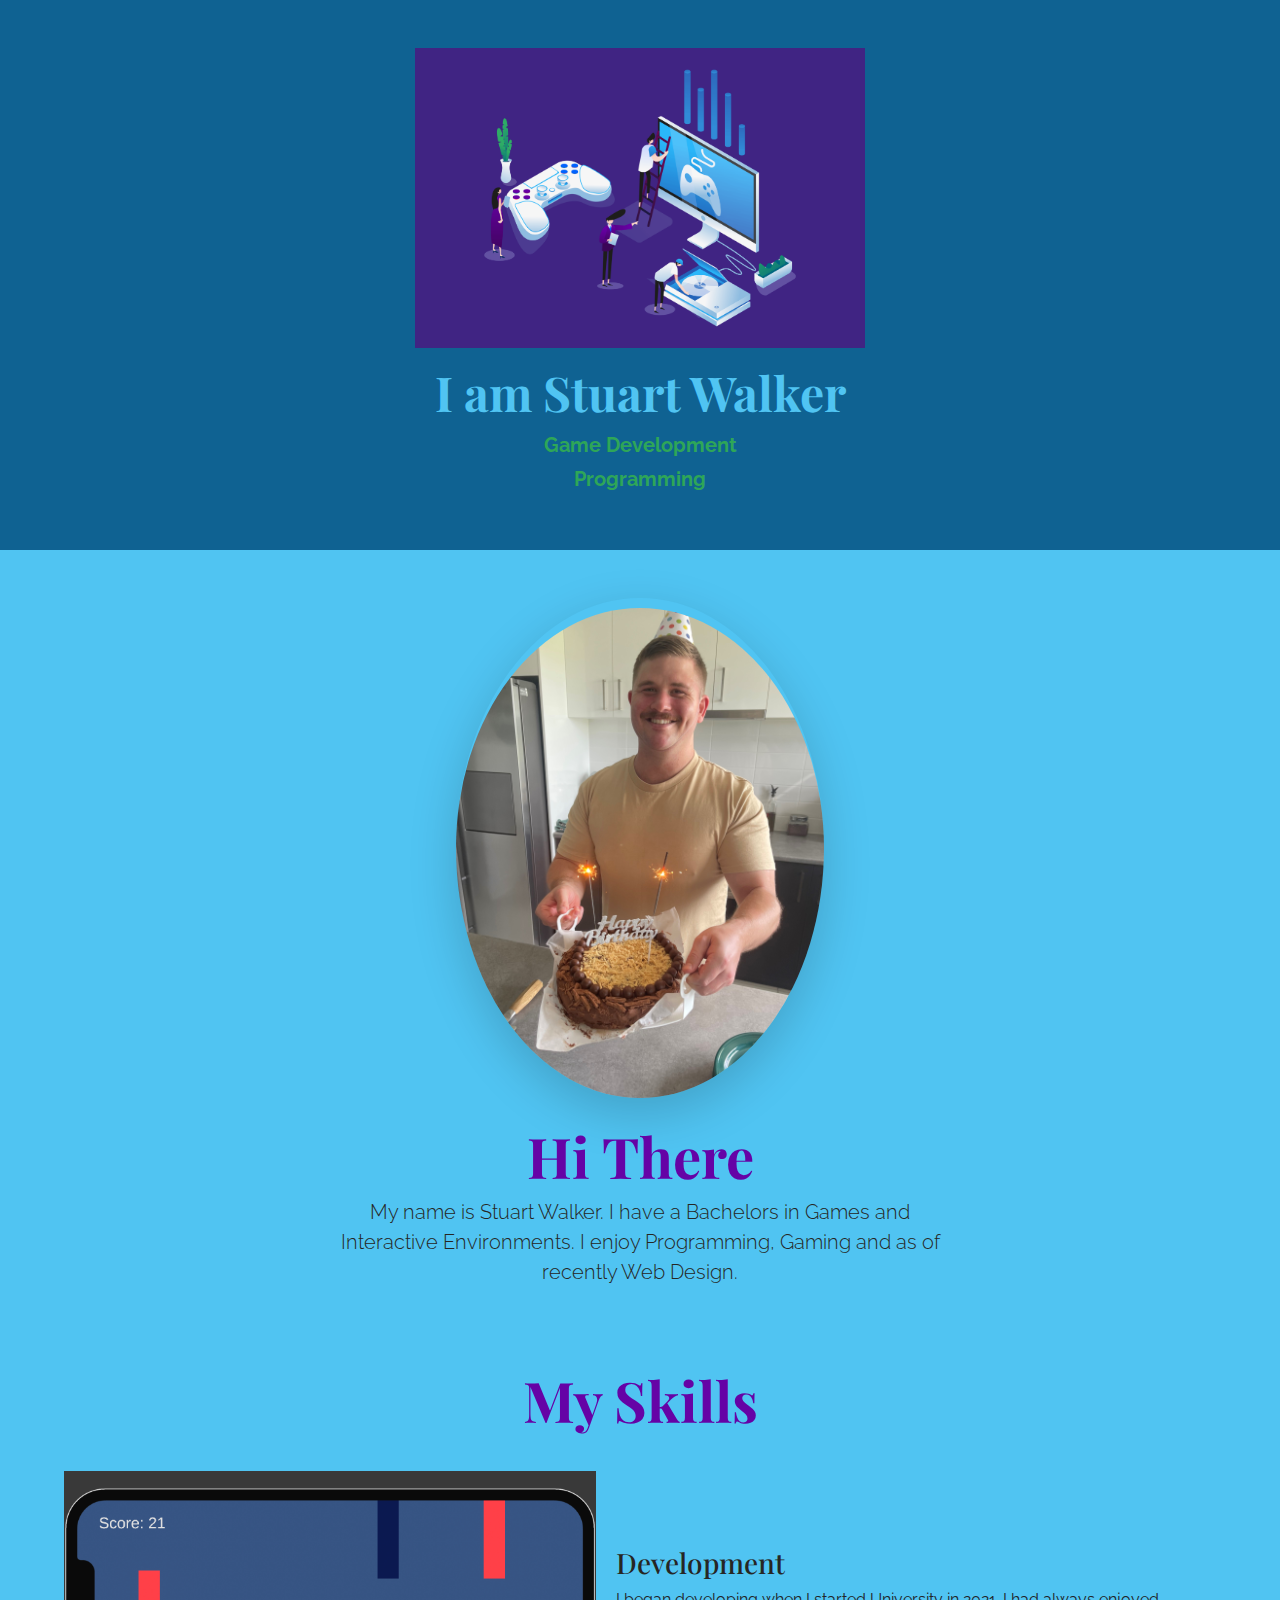
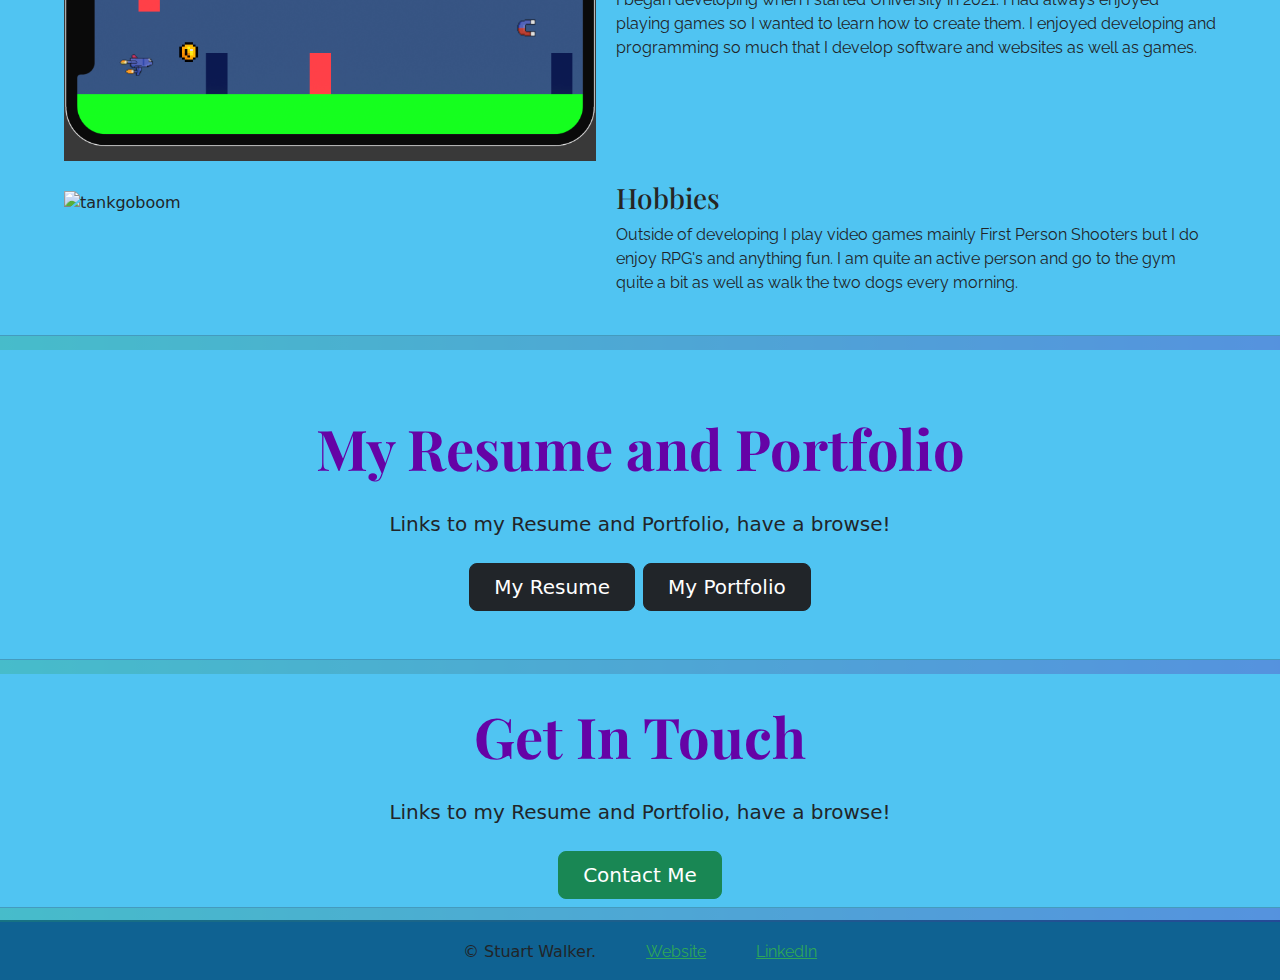
==== index.html @ 08a79f79 "Add files via upload" ====
<!DOCTYPE html>
<html lang="en">

<head>
    <meta charset="UTF-8" />
    <meta name="viewport" content="width=device-width, initial-scale=1.0" />
    <link rel="stylesheet" href="styles.css" />
    <link href="https://cdn.jsdelivr.net/npm/bootstrap@5.3.3/dist/css/bootstrap.min.css" rel="stylesheet"
        integrity="sha384-QWTKZyjpPEjISv5WaRU9OFeRpok6YctnYmDr5pNlyT2bRjXh0JMhjY6hW+ALEwIH" crossorigin="anonymous" />
    <title>Stuart Walker</title>
    <link rel="preconnect" href="https://fonts.googleapis.com" />
    <link rel="preconnect" href="https://fonts.googleapis.com" />
    <link rel="preconnect" href="https://fonts.gstatic.com" crossorigin />
    <link
        href="https://fonts.googleapis.com/css2?family=Playfair+Display:ital,wght@0,400..900;1,400..900&family=Raleway:ital,wght@0,100..900;1,100..900&display=swap"
        rel="stylesheet" />
</head>

<body>
    <div class="hero1">
        <div class="px-4 py-5 text-center hero">
            <img class="d-block mx-auto mb-3" src="./images/gamedevpic.png" alt="game dev pic" height="300" />
            <h1 class="display-5 fw-bold imstuart">I am Stuart Walker</h1>
            <div class="col-lg-6 mx-auto gamepro">
                <p class="lead mb-1 fw-bold">Game Development</p>
                <p class="lead mb-2 fw-bold">Programming</p>
                <div class="d-grid gap-2 d-sm-flex justify-content-sm-center"></div>
            </div>
        </div>
    </div>
    <div class="aboutme">
        <div class="px-4 pt-5 text-center border-bottom">
            <div class="container px-1">
                <img src="./images/picofme.jpg" class="img-fluid rounded-circle shadow-lg mb-4" alt="pic of Stuart"
                    loading="lazy" />
            </div>
            <h1 class="display-4 fw-bold metitle">Hi There</h1>
            <div class="col-lg-6 mx-auto">
                <p class="lead mb-4 mep">
                    My name is Stuart Walker. I have a Bachelors in Games and
                    Interactive Environments. I enjoy Programming, Gaming and as of
                    recently Web Design.
                </p>
                <div class="d-grid gap-2 d-sm-flex justify-content-sm-center mb-5"></div>
            </div>
            <div class="overflow-hidden"></div>
        </div>
    </div>
    <div class="skills">
        <h2 class="display-4 fw-bold px-4 pt-3 text-center skilltitle">
            My Skills
        </h2>
        <div class="outergrid">
            <div class="grid-container">
                <div class="pixelescape img-fluid">
                    <img src="./images/PixelEscape.png" alt="pixelescape" />
                </div>
                <div class="coding">
                    <h3 class="skillh">Development</h3>
                    <p class="devp">
                        <!-- class name modified for consistency -->
                        I began developing when I started University in 2021. I had always
                        enjoyed playing games so I wanted to learn how to create them. I
                        enjoyed developing and programming so much that I develop software
                        and websites as well as games.
                    </p>
                </div>
                <div class="tankgoboom img-fluid">
                    <img src="./images/TankgoBoom.png" alt="tankgoboom" />
                </div>
                <div class="hobbies">
                    <h3 class="skillh">Hobbies</h3>
                    <p class="skillp">
                        <!-- class name modified for consistency -->
                        Outside of developing I play video games mainly First Person
                        Shooters but I do enjoy RPG's and anything fun. I am quite an
                        active person and go to the gym quite a bit as well as walk the
                        two dogs every morning.
                    </p>
                </div>
            </div>
        </div>
        <hr class="my-4 styled-hr">
        <div class="px-4 py-4 my-2 text-center">
            <h3 class="display-4 fw-bold px-4 pt-3 text-center skilltitle">
                My Resume and Portfolio
            </h3>
            <div class="col-lg-6 mx-auto">
                <p class="lead mb-4">
                    Links to my Resume and Portfolio, have a browse!
                </p>
                <div class="d-grid gap-2 d-sm-flex justify-content-sm-center">
                    <a href="./resume/index.html" target="_blank" class="btn btn-dark btn-lg px-4 gap-3">My Resume</a>
                    <a href="https://n10956069.wixsite.com/stuart-walker" target="_blank"
                        class="btn btn-dark btn-lg px-4 gap-3">My Portfolio</a>
                </div>
            </div>
        </div>
        <hr class="my-4 styled-hr">
        <div class="px-4 text-center contactme">
            <h3 class="display-4 fw-bold px-4 pt-1 text-center skilltitle">
                Get In Touch
            </h3>
            <div class="col-lg-6 mx-auto">
                <p class="lead mb-4">
                    Links to my Resume and Portfolio, have a browse!
                </p>
                <div class="d-grid gap-2 d-sm-flex justify-content-sm-center">
                    <a href="mailto:stuwalker90@gmail.com" target="_blank" class="btn btn-success btn-lg px-4 gap-3">Contact Me</a>
                </div>
            </div>
        </div>
        <hr class="my-2 styled-hr">
    </div>
    <div class="bottom-container">
        <a class="footer-link" href="https://www.linkedin.com/in/stuwalks/">LinkedIn</a>
        <a class="footer-link" href="https://n10956069.wixsite.com/stuart-walker">Website</a>
        <p class="copyright">© Stuart Walker.</p>
      </div>
</body>

</html>
---- styles.css ----
.hero
{
    background-color: #0F6292;
}
.imstuart
{
    color: #50C4F2;
    font-family: 'Playfair Display';
}
.gamepro
{
    color: #2EA658;
    font-weight:bolder;
    font-family: 'Raleway', serif;
}
.aboutme
{
    background-color: #50C4F2;
}
.aboutme img
{
    max-width: 100%;
    max-height: 500px;
    width: auto;
    height: auto;
    padding-top: 10px;
}
.metitle
{
    font-family: 'Playfair Display';
    color: #6503A6;
}
.mep
{
    font-family: 'Raleway', serif;
    color:#262624;
}
.skills img {
    max-width: 100%;
    max-height: 300px;
    width: auto;
    height: auto;
    padding-top: 10px;
}
.aboutme,
.skills 
{
    margin-bottom: -10px;
}

.skills 
{
    background-color: #50C4F2;
}
.skilltitle
{
    color: #6503A6;
    padding-bottom:20px;
    font-family: 'Playfair Display';
}
.outergrid
{
    display: flex;
    justify-content: center;
}
.grid-container {
    display: grid;
    grid-template-columns: auto 600px; /* First column auto-sized for images, second column takes the remaining space */
    grid-template-rows: repeat(2, auto); /* Both rows auto-sized based on content */
    gap: 20px;
}

/* Adjusting styles for paragraphs */
.coding,
.hobbies {
    display: flex;
    flex-direction: column;
    justify-content: center;
}

@media screen and (max-width: 768px) {
    .grid-container {
        grid-template-columns: 1fr; /* Single column layout for smaller screens */
    }
}
.devp
{
    font-family: 'Raleway', serif;
}
.skillp
{
    font-family: 'Raleway', serif;
}
.skillh
{
    font-family: 'Playfair Display';
    color:#262624;
}
.styled-hr {
    height: 15px;
    background: linear-gradient(to right, #2EA658, #6503A6);
    margin: 40px 0;
}
.bottom-container
{
    display: flex;
    justify-content: center;
    flex-direction: row-reverse;
    gap: 50px;
    background-color: #0F6292;
    padding-top: 20px;
}
.footer-link
{
    font-family: 'Raleway', serif;
    color: #2EA658;
}
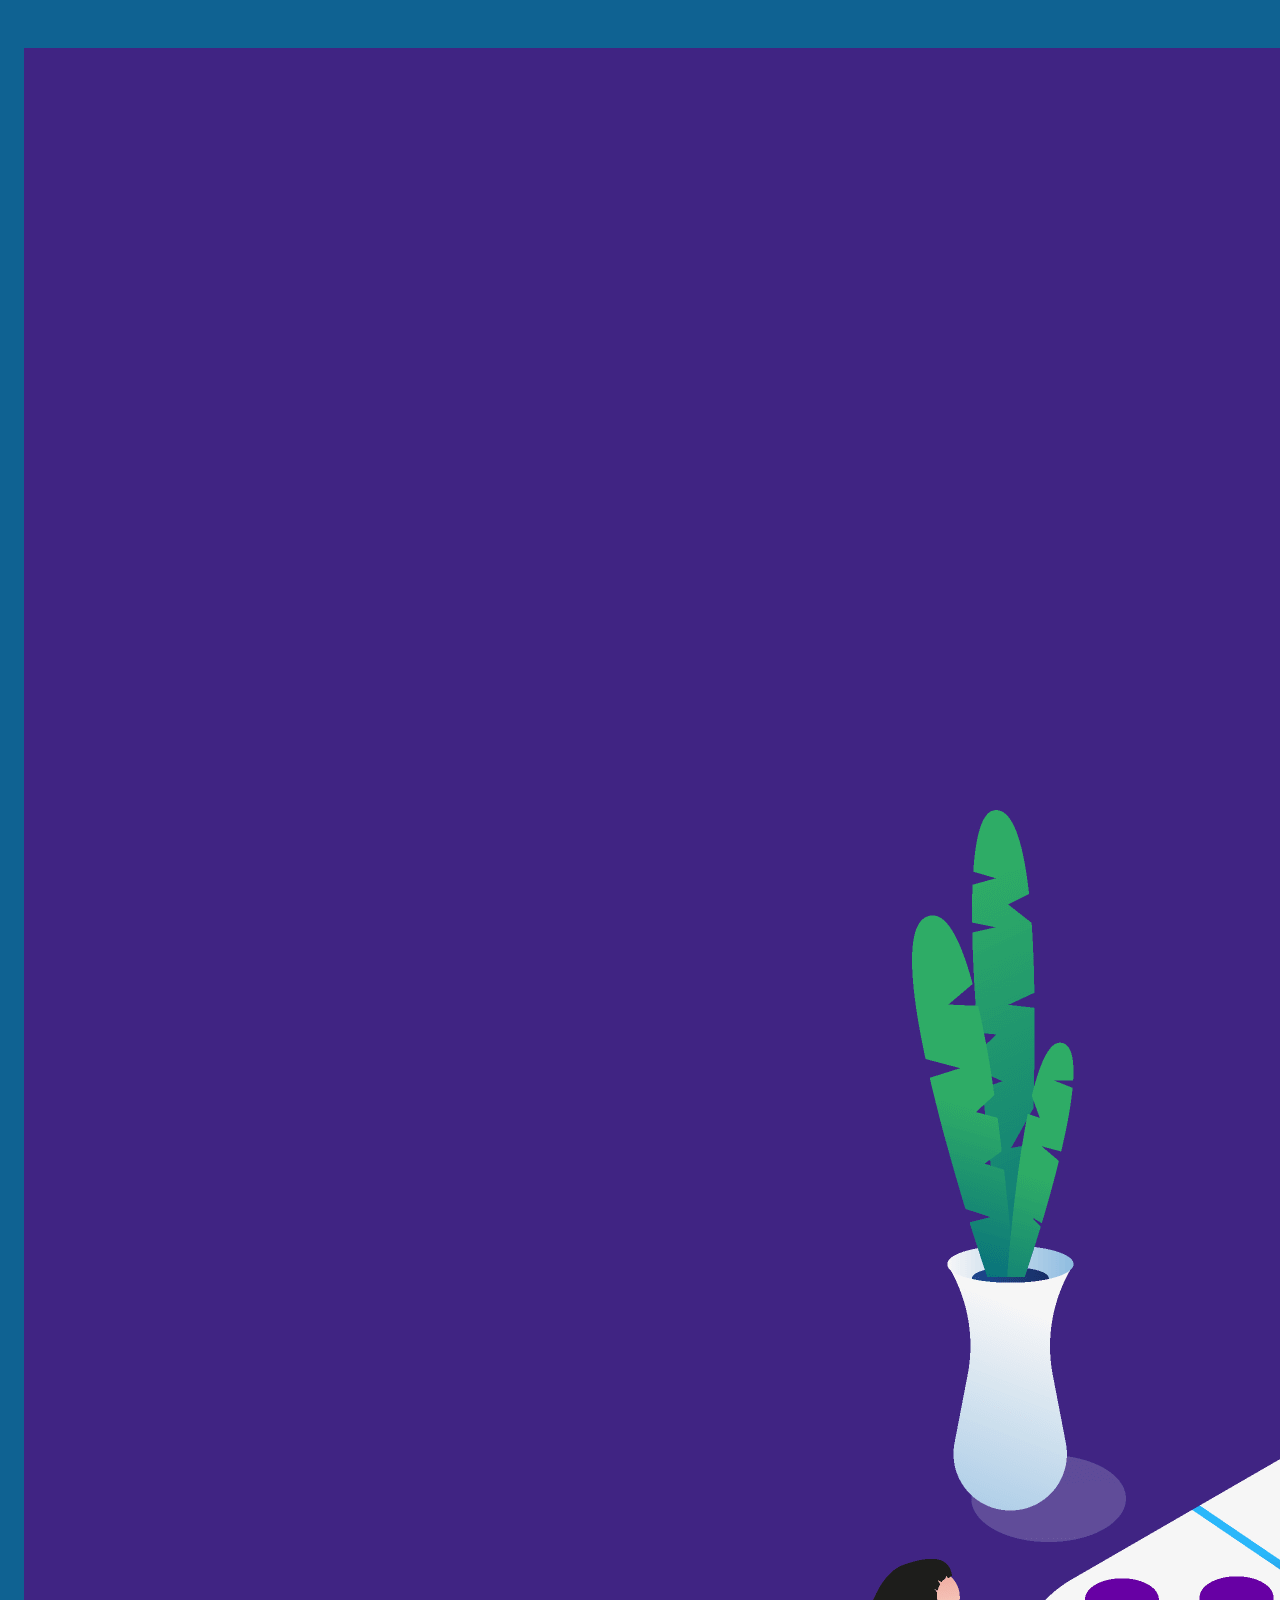
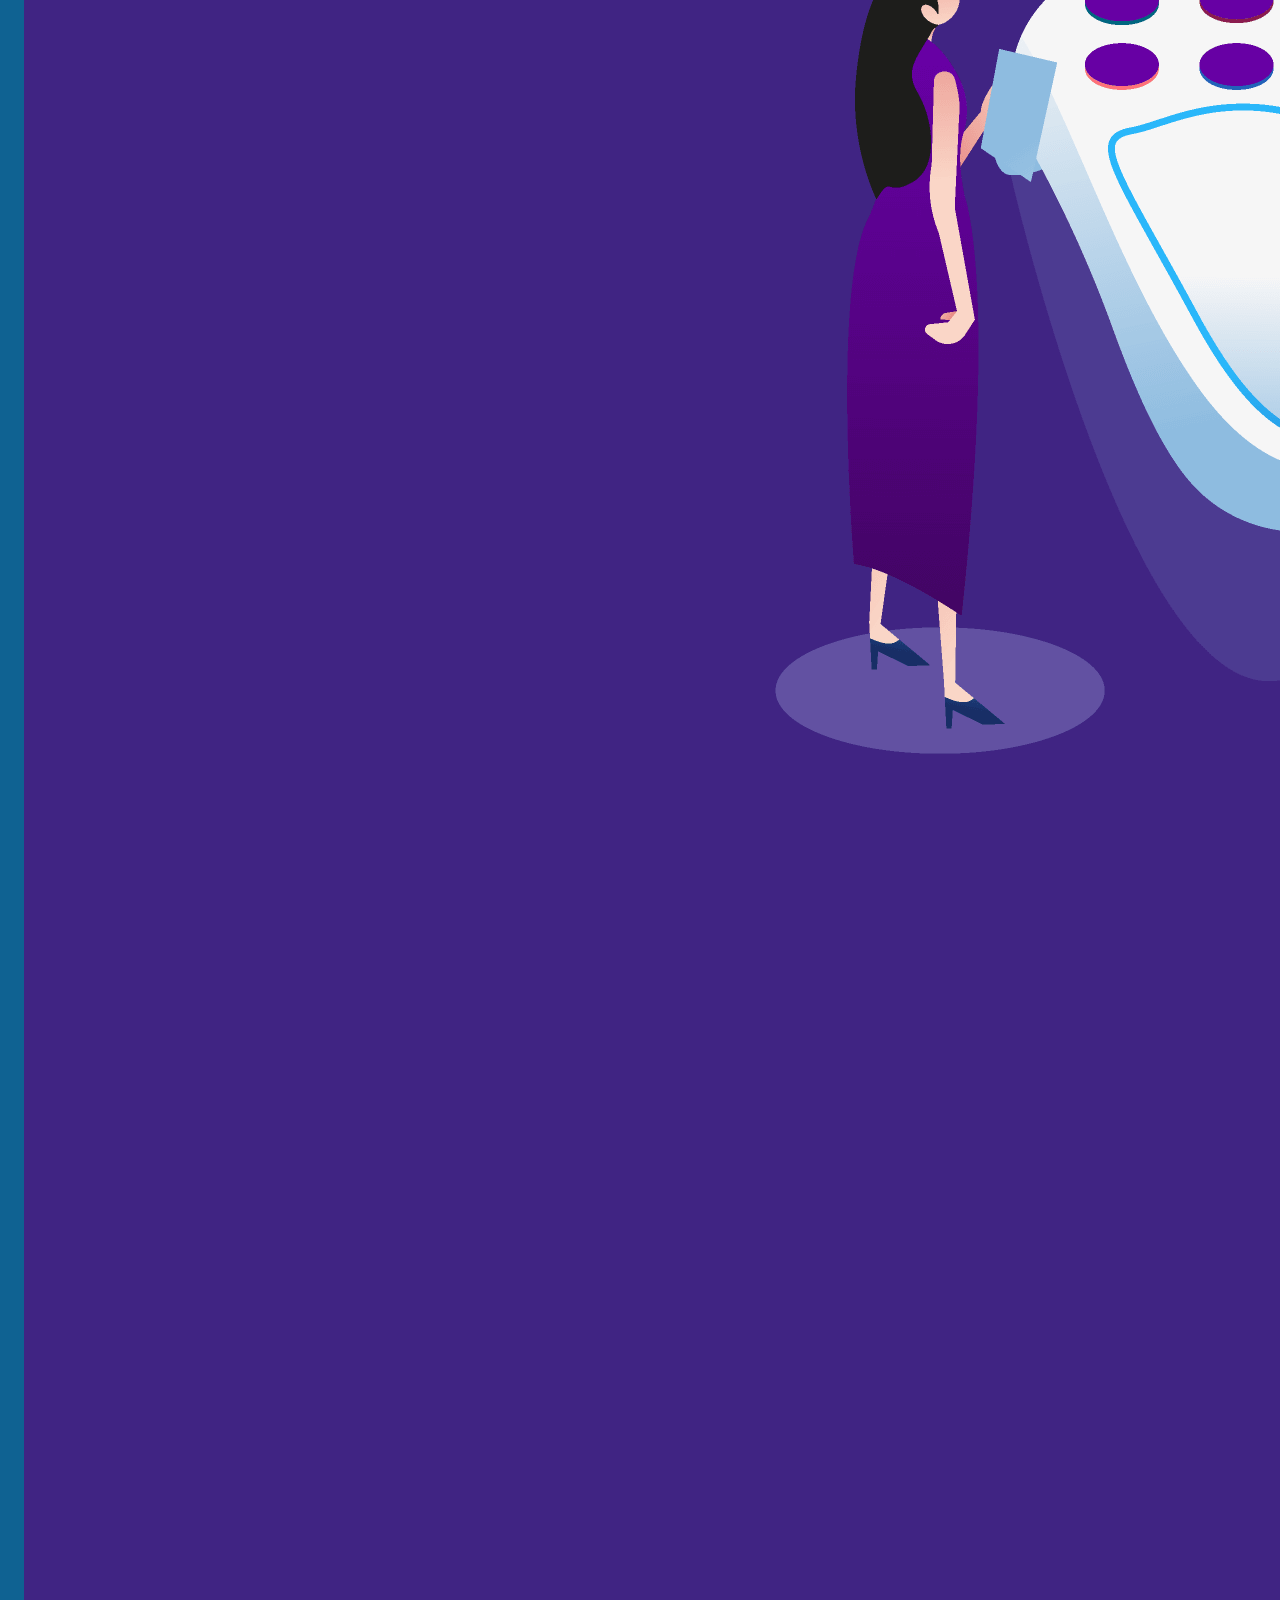
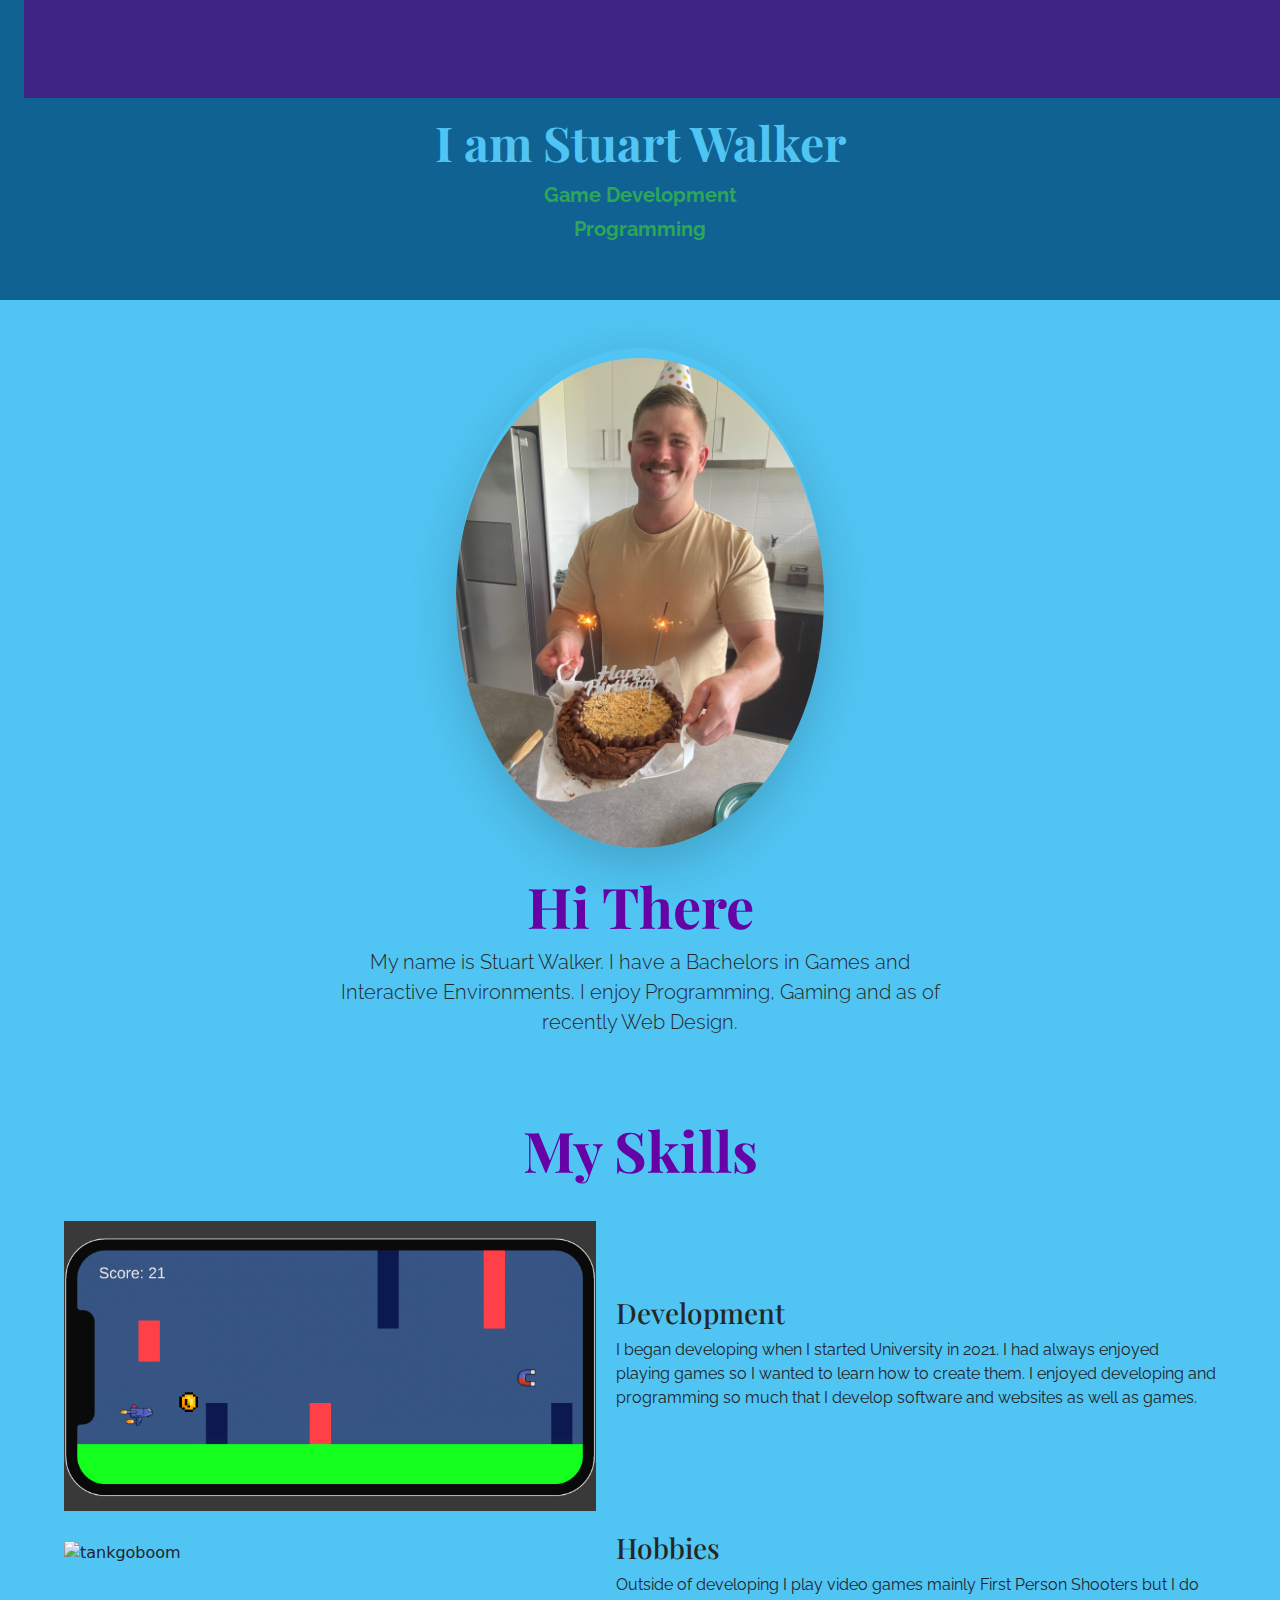
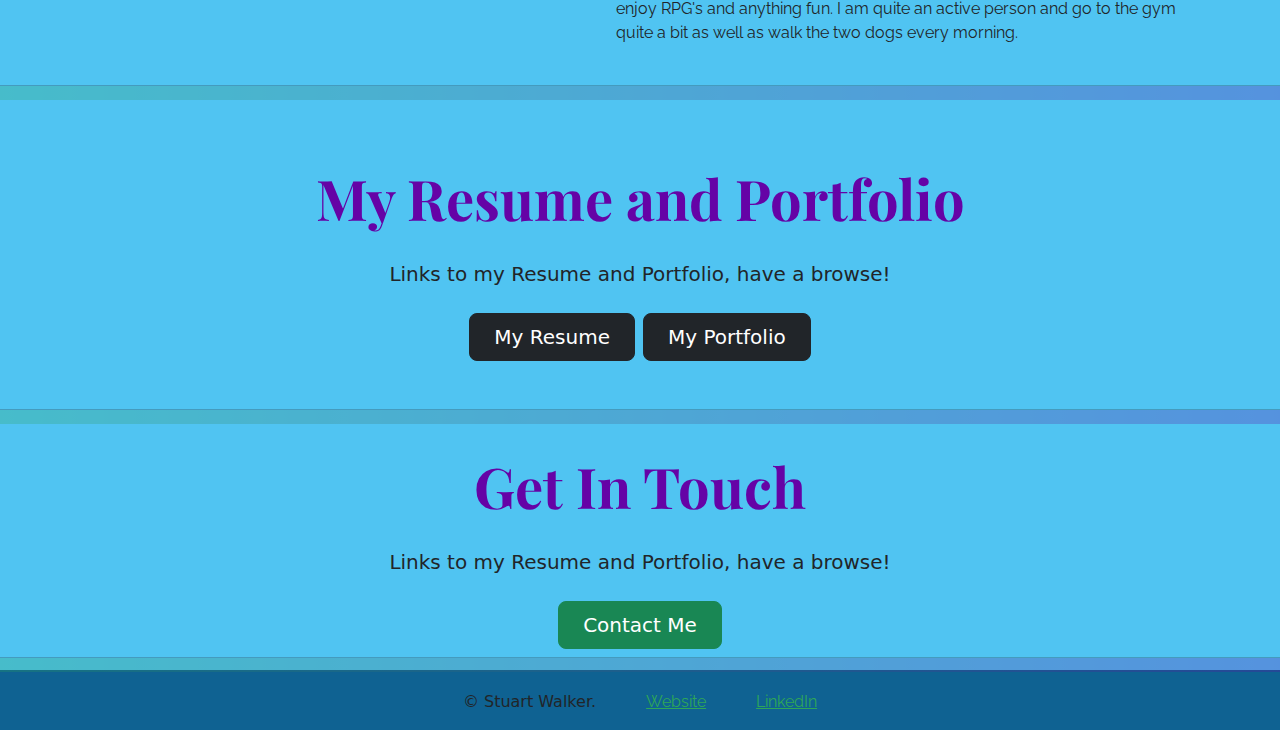
==== commit dcc1af64: "Update index.html" ====
--- a/index.html
+++ b/index.html
@@ -19,7 +19,7 @@
 <body>
     <div class="hero1">
         <div class="px-4 py-5 text-center hero">
-            <img class="d-block mx-auto mb-3" src="./images/gamedevpic.png" alt="game dev pic" height="300" />
+            <img class="d-block mx-auto mb-3" src="./images/gamedevpic.png" alt="game dev pic"/>
             <h1 class="display-5 fw-bold imstuart">I am Stuart Walker</h1>
             <div class="col-lg-6 mx-auto gamepro">
                 <p class="lead mb-1 fw-bold">Game Development</p>
@@ -119,4 +119,4 @@
       </div>
 </body>
 
-</html>+</html>
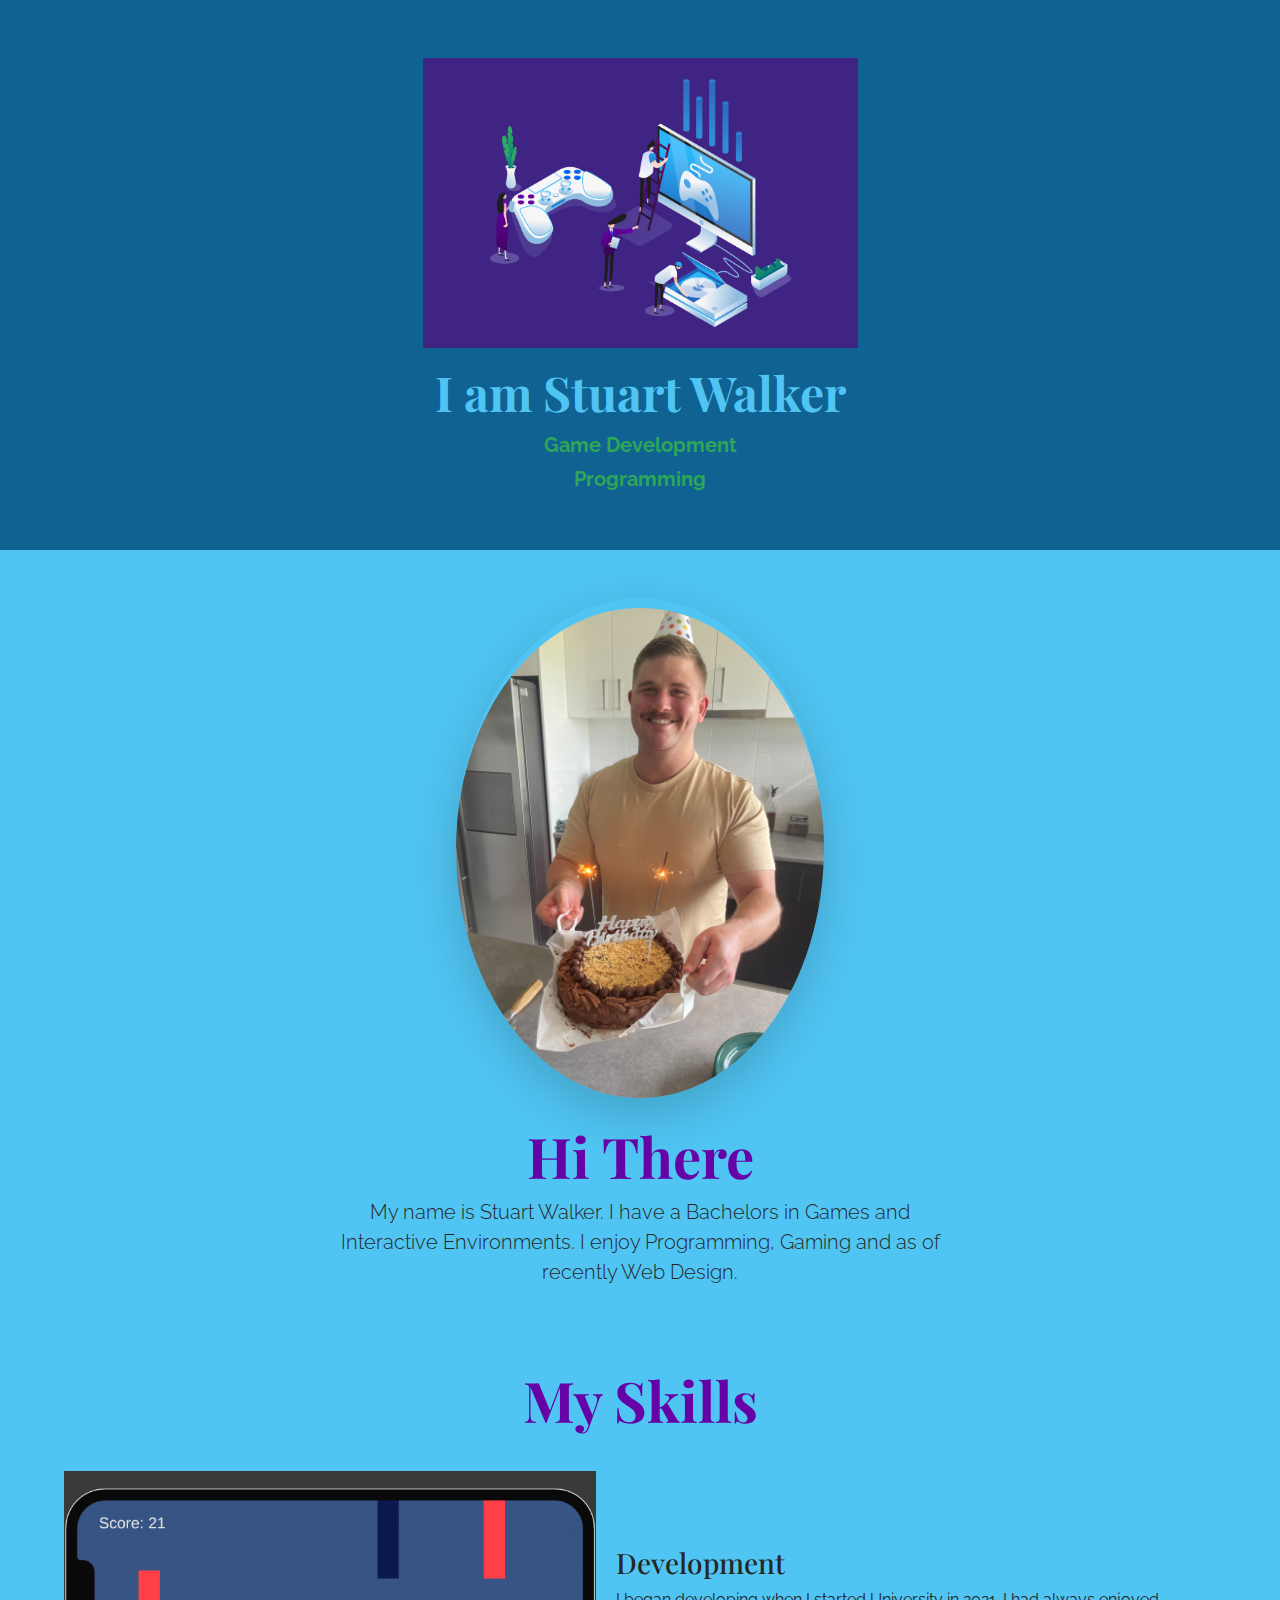
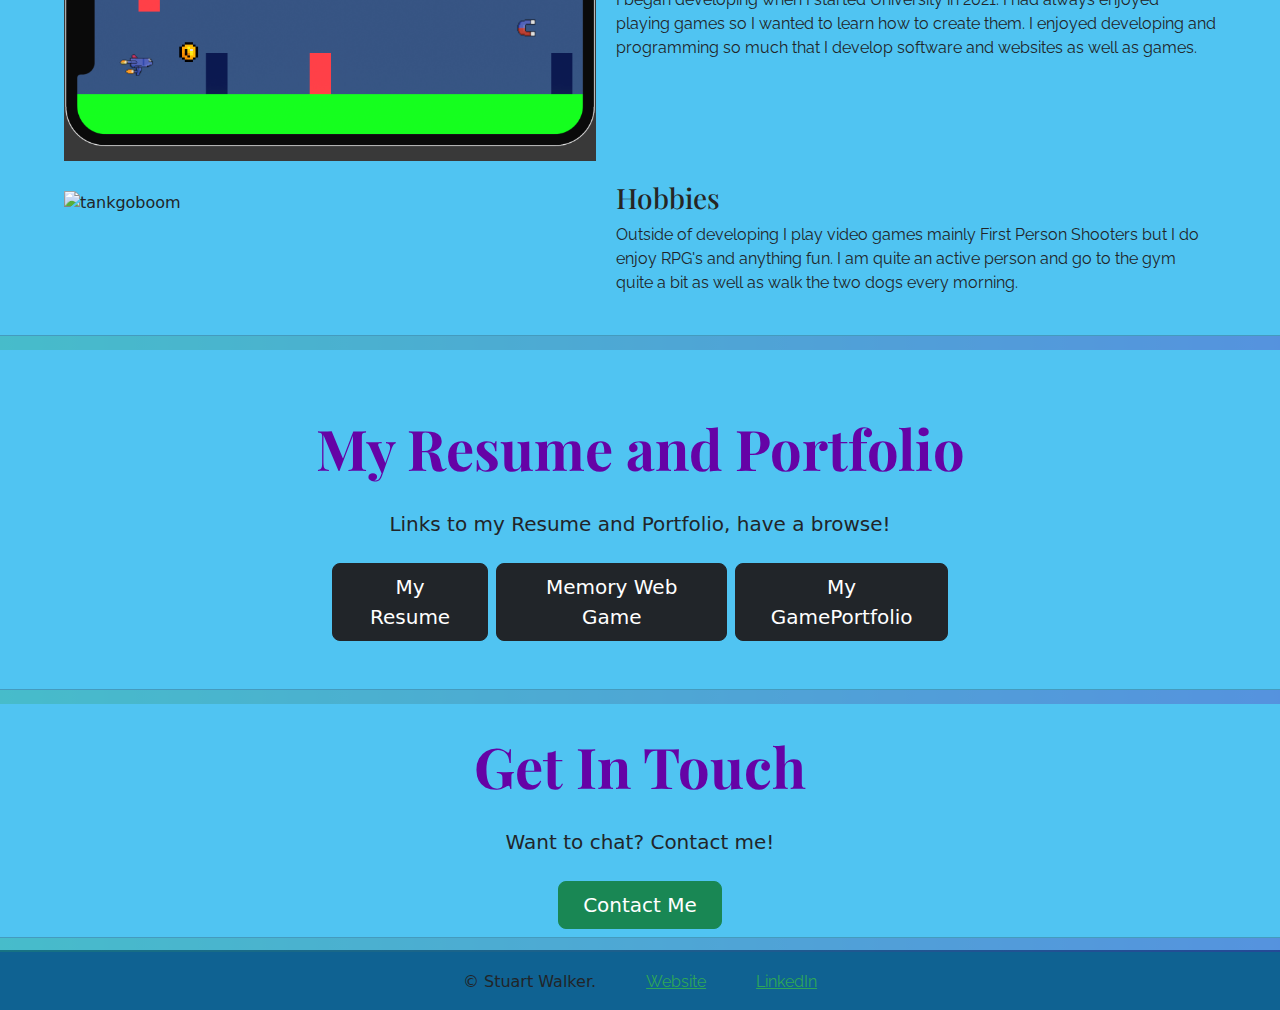
==== commit a20cac04: "Added in memory webgame" ====
--- a/index.html
+++ b/index.html
@@ -91,8 +91,10 @@
                 </p>
                 <div class="d-grid gap-2 d-sm-flex justify-content-sm-center">
                     <a href="./resume/index.html" target="_blank" class="btn btn-dark btn-lg px-4 gap-3">My Resume</a>
+                    <a href="https://stewding1990.github.io/MemoryWebGame/" target="_blank"
+                    class="btn btn-dark btn-lg px-4 gap-3">Memory Web Game</a>
                     <a href="https://n10956069.wixsite.com/stuart-walker" target="_blank"
-                        class="btn btn-dark btn-lg px-4 gap-3">My Portfolio</a>
+                        class="btn btn-dark btn-lg px-4 gap-3">My GamePortfolio</a>
                 </div>
             </div>
         </div>
@@ -103,7 +105,7 @@
             </h3>
             <div class="col-lg-6 mx-auto">
                 <p class="lead mb-4">
-                    Links to my Resume and Portfolio, have a browse!
+                    Want to chat? Contact me!
                 </p>
                 <div class="d-grid gap-2 d-sm-flex justify-content-sm-center">
                     <a href="mailto:stuwalker90@gmail.com" target="_blank" class="btn btn-success btn-lg px-4 gap-3">Contact Me</a>
--- a/styles.css
+++ b/styles.css
@@ -1,6 +1,14 @@
 .hero
 {
     background-color: #0F6292;
+}
+.hero1 img
+{
+    max-width: 100%;
+    max-height: 300px;
+    width: auto;
+    height: auto;
+    padding-top: 10px;
 }
 .imstuart
 {
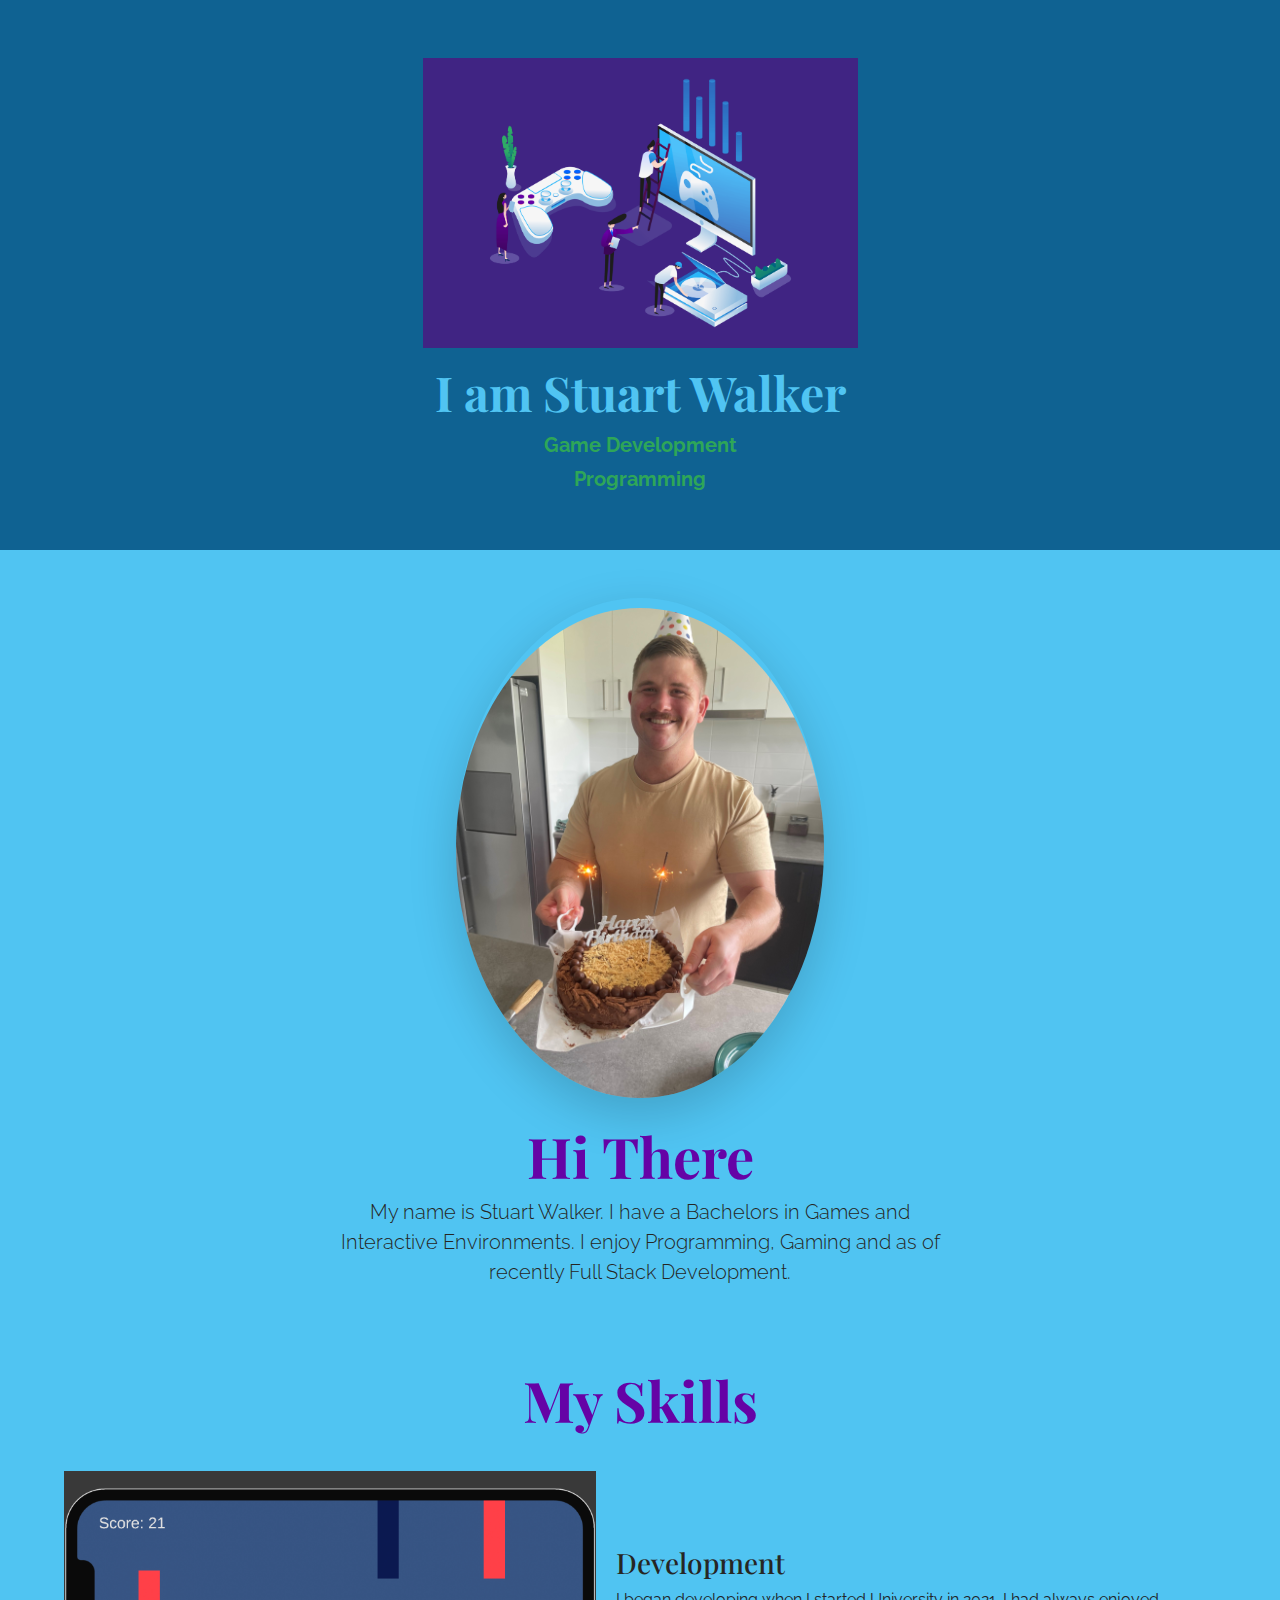
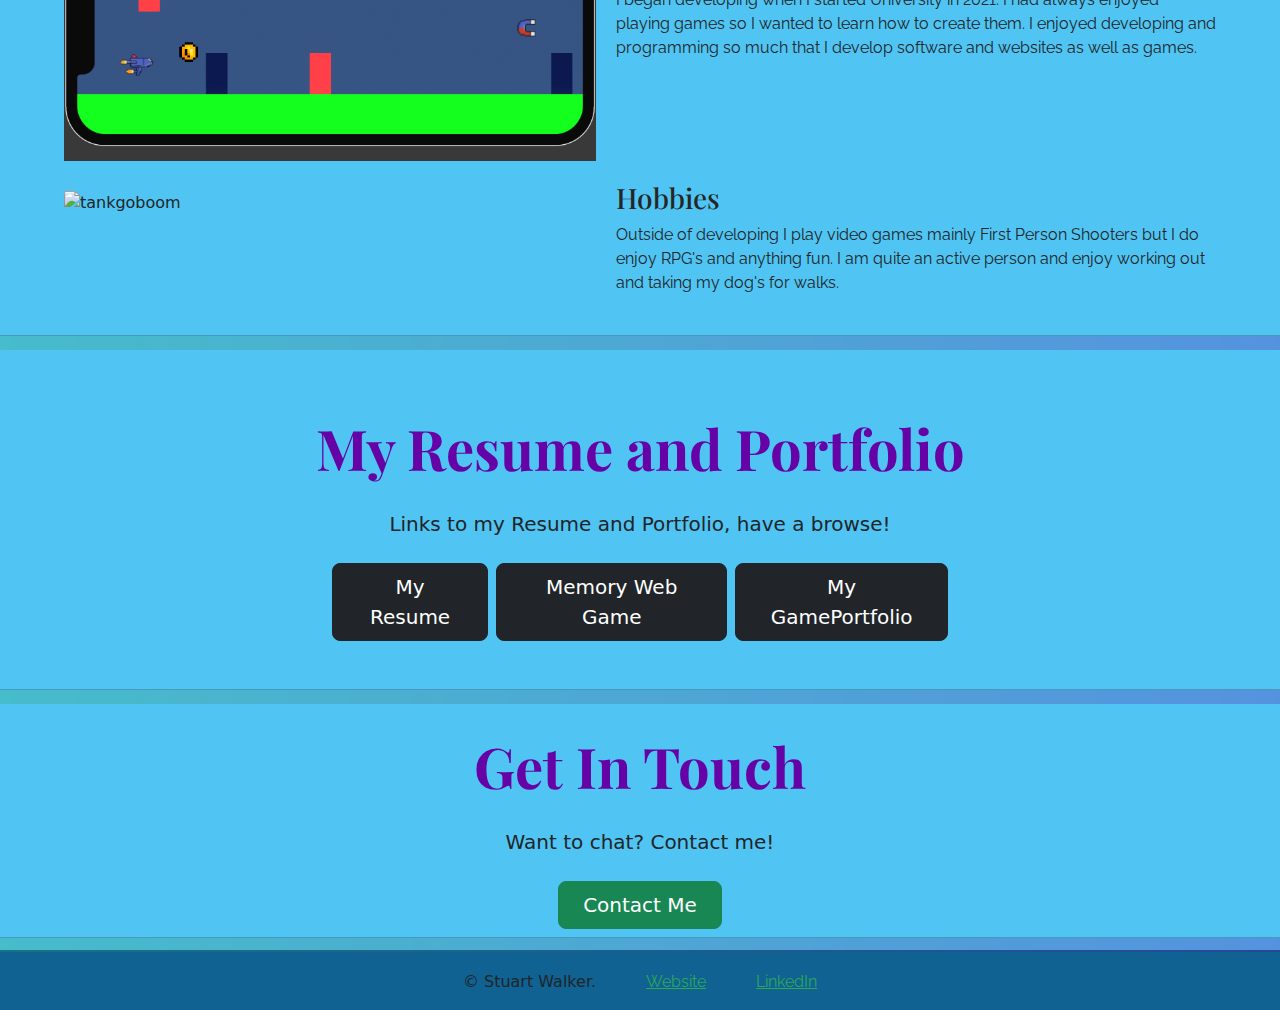
==== commit 5f765447: "Updated" ====
--- a/index.html
+++ b/index.html
@@ -39,7 +39,7 @@
                 <p class="lead mb-4 mep">
                     My name is Stuart Walker. I have a Bachelors in Games and
                     Interactive Environments. I enjoy Programming, Gaming and as of
-                    recently Web Design.
+                    recently Full Stack Development.
                 </p>
                 <div class="d-grid gap-2 d-sm-flex justify-content-sm-center mb-5"></div>
             </div>
@@ -74,8 +74,7 @@
                         <!-- class name modified for consistency -->
                         Outside of developing I play video games mainly First Person
                         Shooters but I do enjoy RPG's and anything fun. I am quite an
-                        active person and go to the gym quite a bit as well as walk the
-                        two dogs every morning.
+                        active person and enjoy working out and taking my dog's for walks. 
                     </p>
                 </div>
             </div>
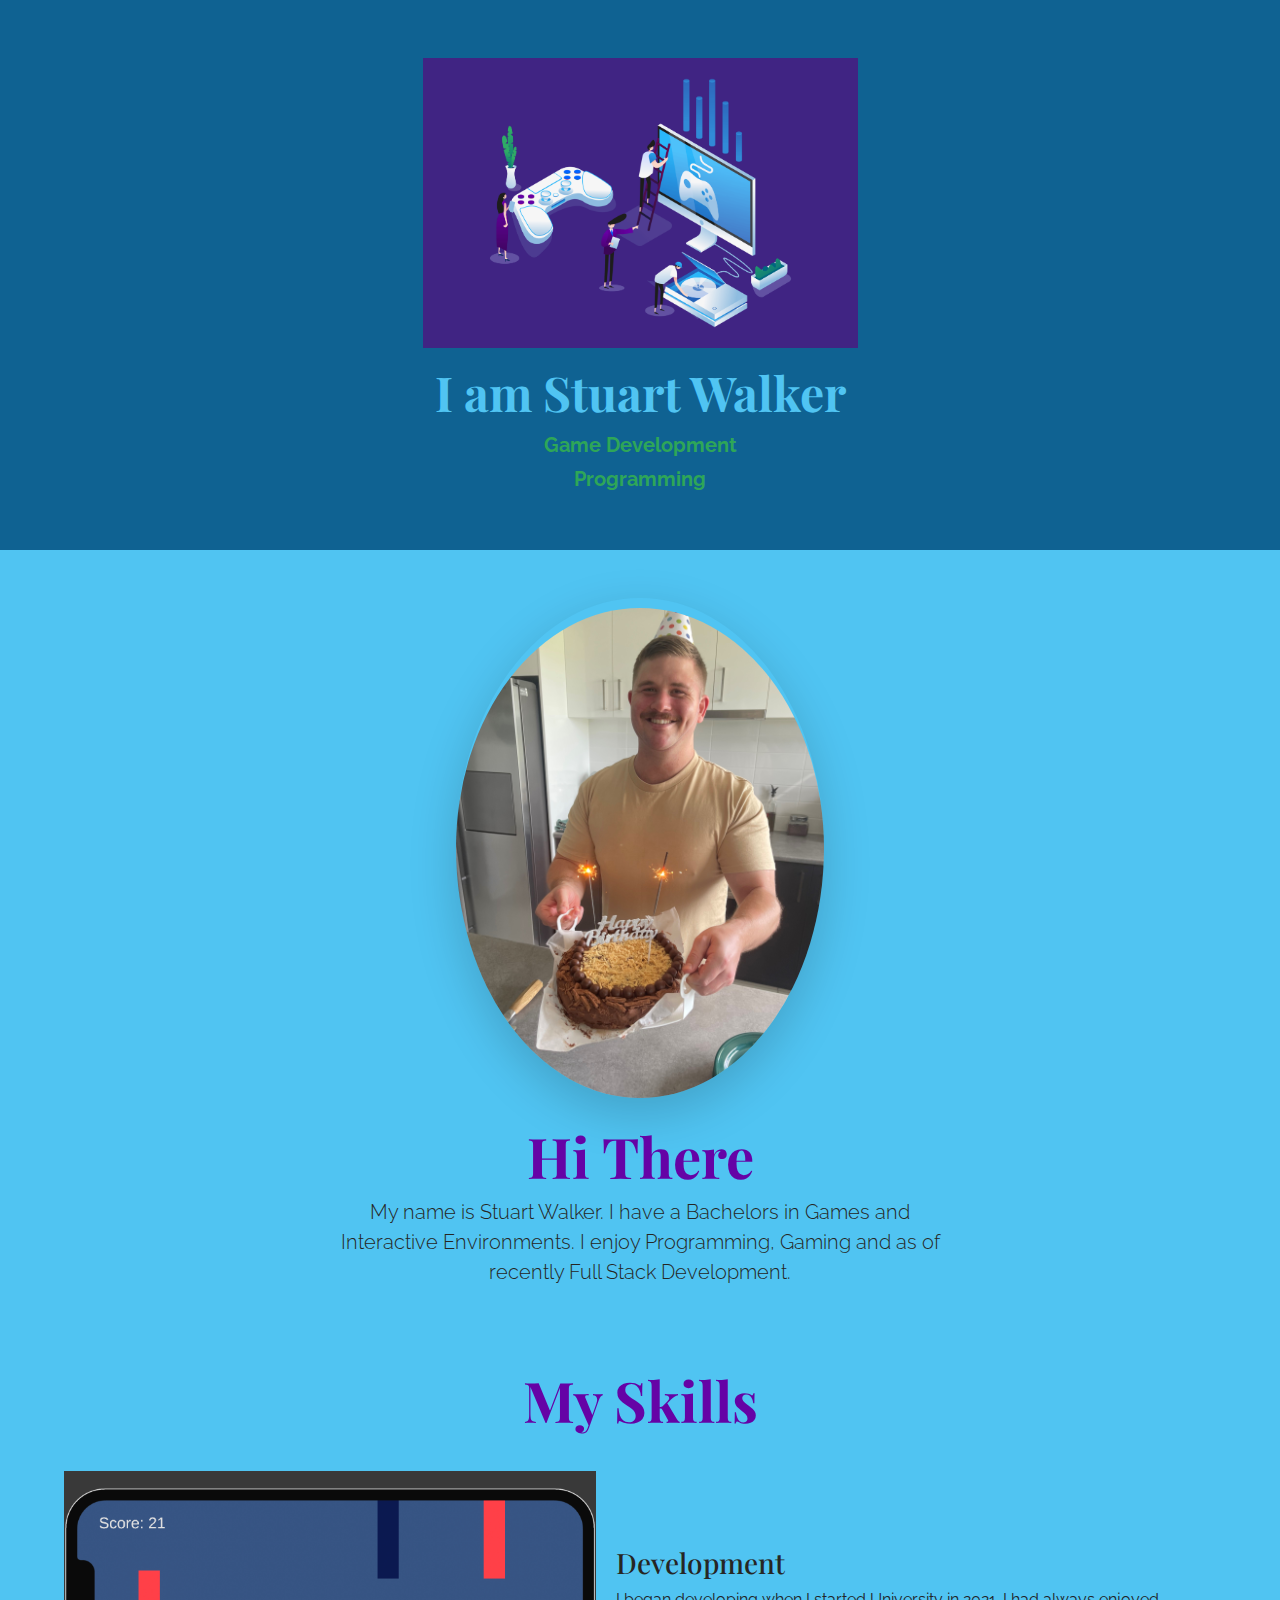
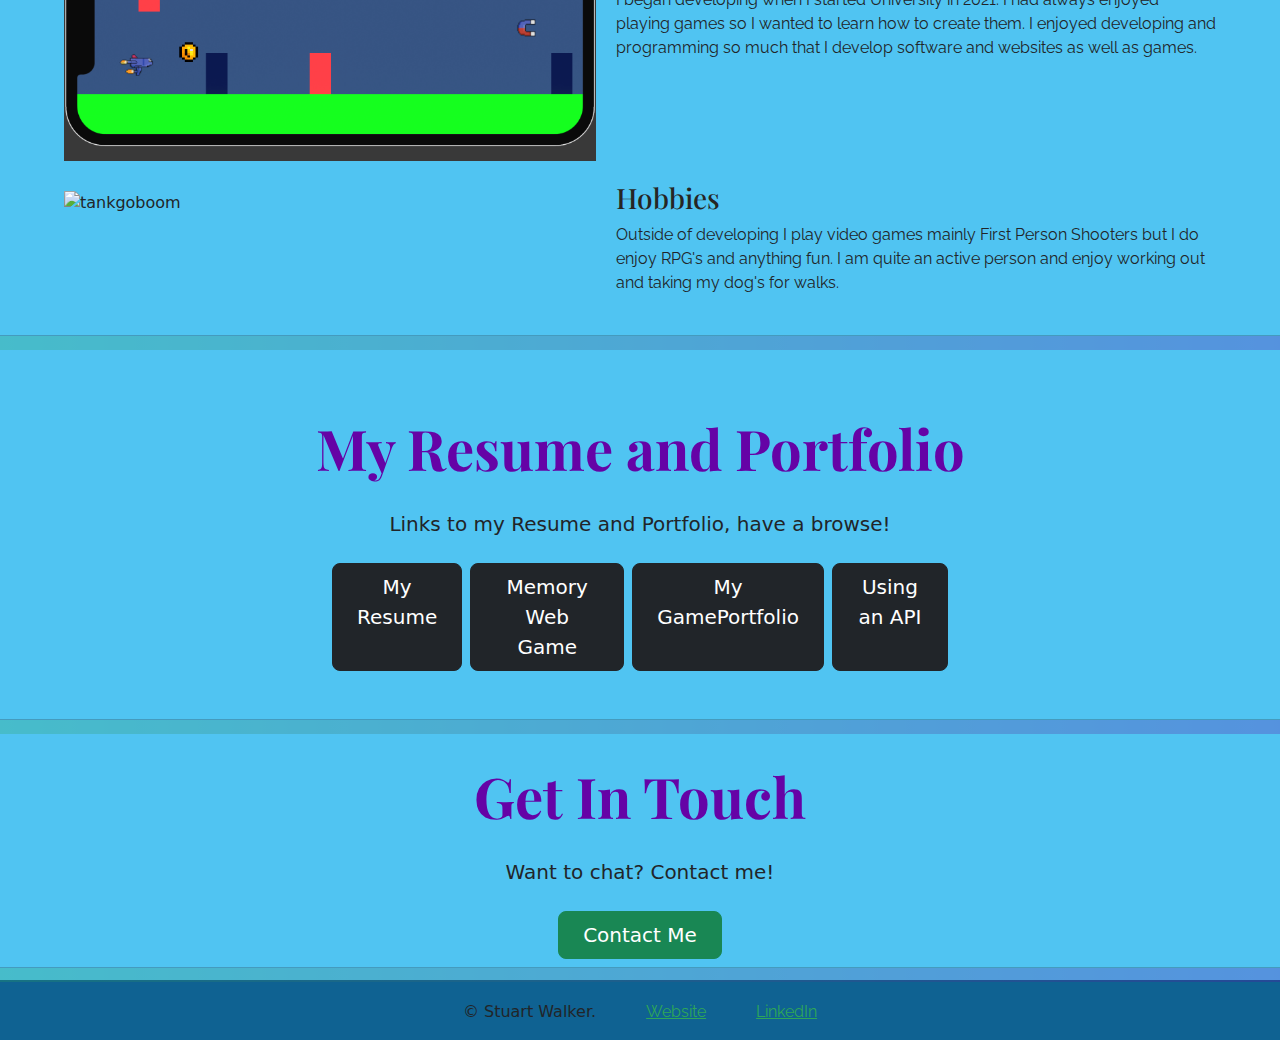
==== commit 43a67dca: "Update with API" ====
--- a/index.html
+++ b/index.html
@@ -94,6 +94,8 @@
                     class="btn btn-dark btn-lg px-4 gap-3">Memory Web Game</a>
                     <a href="https://n10956069.wixsite.com/stuart-walker" target="_blank"
                         class="btn btn-dark btn-lg px-4 gap-3">My GamePortfolio</a>
+                    <a href="https://pokemonapi-fen0.onrender.com" target="_blank"
+                        class="btn btn-dark btn-lg px-4 gap-3">Using an API</a>
                 </div>
             </div>
         </div>
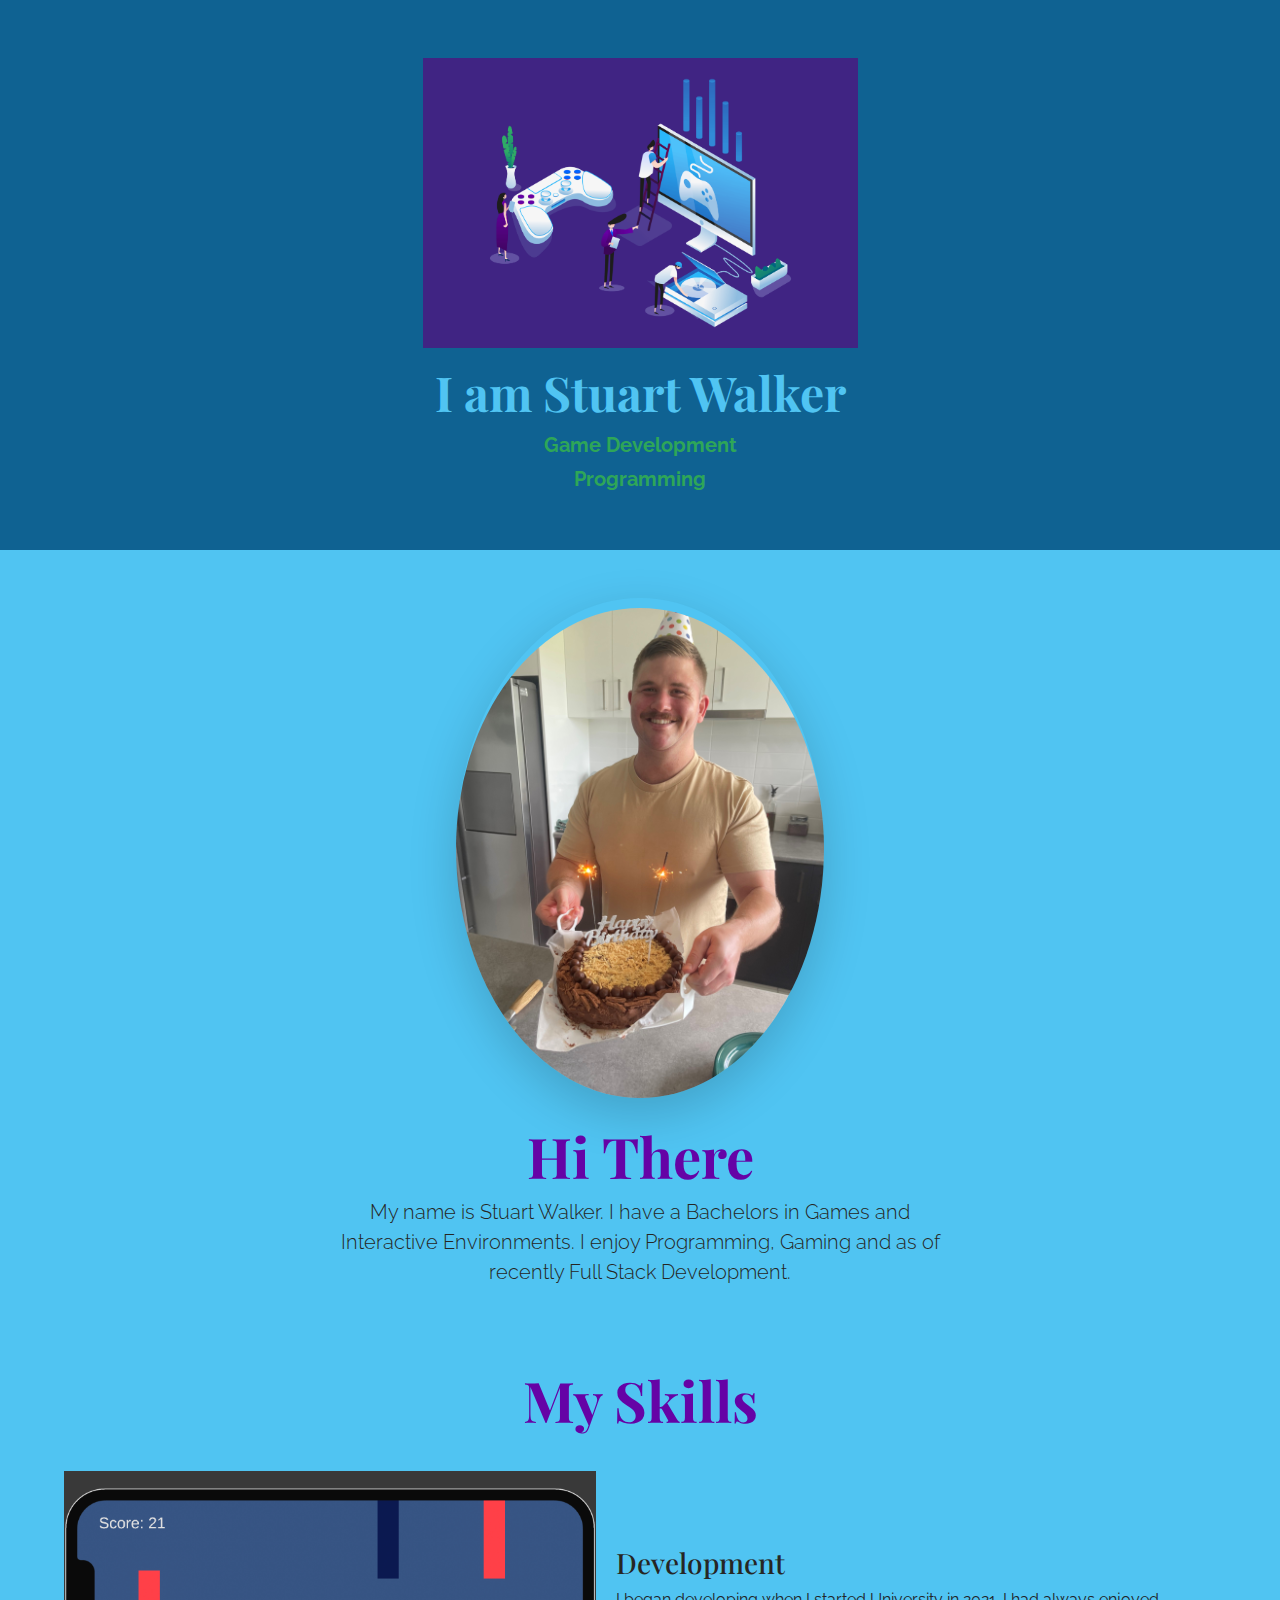
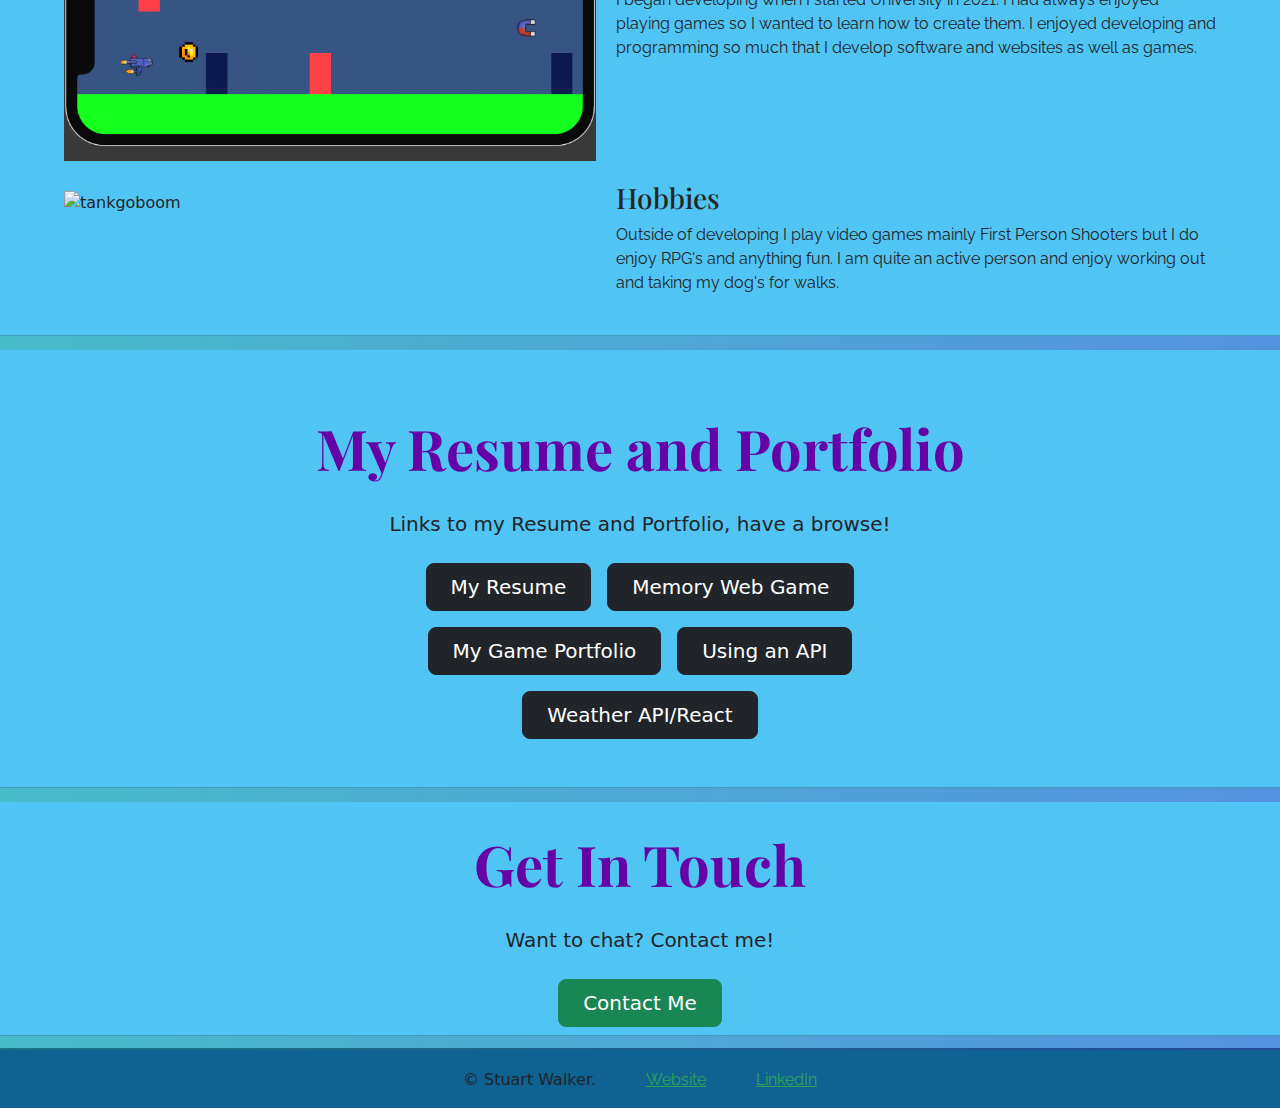
==== commit ab7ea265: "Update index.html" ====
--- a/index.html
+++ b/index.html
@@ -88,16 +88,15 @@
                 <p class="lead mb-4">
                     Links to my Resume and Portfolio, have a browse!
                 </p>
-                <div class="d-grid gap-2 d-sm-flex justify-content-sm-center">
-                    <a href="./resume/index.html" target="_blank" class="btn btn-dark btn-lg px-4 gap-3">My Resume</a>
-                    <a href="https://stewding1990.github.io/MemoryWebGame/" target="_blank"
-                    class="btn btn-dark btn-lg px-4 gap-3">Memory Web Game</a>
-                    <a href="https://n10956069.wixsite.com/stuart-walker" target="_blank"
-                        class="btn btn-dark btn-lg px-4 gap-3">My GamePortfolio</a>
-                    <a href="https://pokemonapi-fen0.onrender.com" target="_blank"
-                        class="btn btn-dark btn-lg px-4 gap-3">Using an API</a>
+                <div class="d-flex flex-wrap justify-content-center gap-3">
+                    <a href="./resume/index.html" target="_blank" class="btn btn-dark btn-lg px-4">My Resume</a>
+                    <a href="https://stewding1990.github.io/MemoryWebGame/" target="_blank" class="btn btn-dark btn-lg px-4">Memory Web Game</a>
+                    <a href="https://n10956069.wixsite.com/stuart-walker" target="_blank" class="btn btn-dark btn-lg px-4">My Game Portfolio</a>
+                    <a href="https://pokemonapi-fen0.onrender.com" target="_blank" class="btn btn-dark btn-lg px-4">Using an API</a>
+                    <a href="https://weather-app-wtpn.onrender.com" target="_blank" class="btn btn-dark btn-lg px-4">Weather API/React</a>
                 </div>
             </div>
+            
         </div>
         <hr class="my-4 styled-hr">
         <div class="px-4 text-center contactme">
